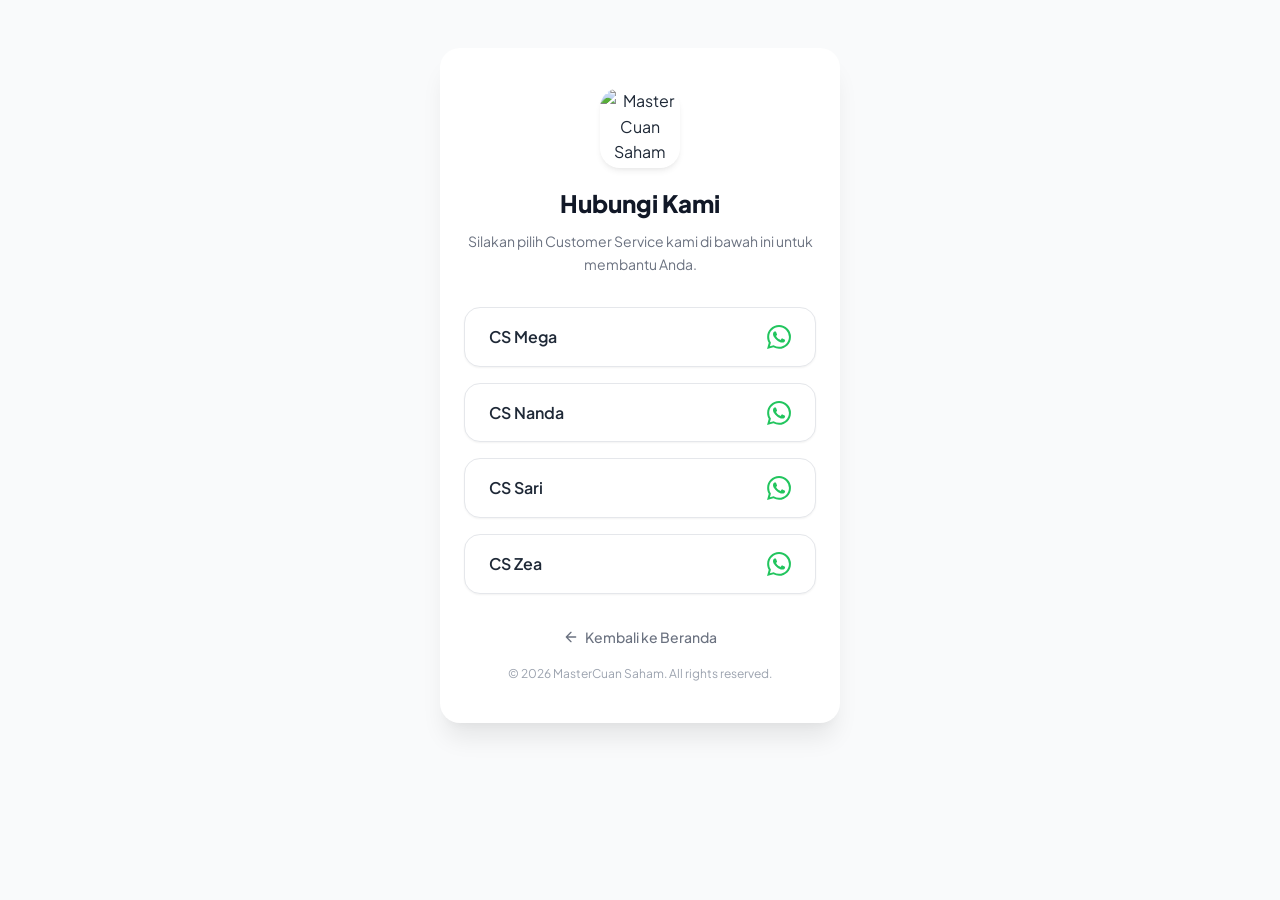
==== contact.html @ 5635d83f "Add files via upload" ====
<!DOCTYPE html>
<html lang="id">

<head>
    <meta charset="UTF-8" />
    <meta name="viewport" content="width=device-width, initial-scale=1.0" />
    <title>Pilih CS MasterCuan Saham</title>
    <meta name="description" content="Hubungi Customer Service MasterCuan Saham untuk bantuan lebih lanjut." />
    <link rel="preconnect" href="https://fonts.googleapis.com" />
    <link rel="preconnect" href="https://fonts.gstatic.com" crossorigin />
    <link href="https://fonts.googleapis.com/css2?family=Inter:wght@400;500;600;700;800;900&family=Plus+Jakarta+Sans:wght@400;500;600;700;800&display=swap" rel="stylesheet" />
    <link rel="stylesheet" href="style.css" />
    <link rel="icon" type="image/png" href="assets/logo.png" />
    
    <style>
        body {
            background-color: var(--c-gray-50);
            display: flex;
            flex-direction: column;
            align-items: center;
            min-height: 100vh;
            padding: var(--space-8) var(--space-4);
        }
        
        .bridge-container {
            width: 100%;
            max-width: 400px;
            display: flex;
            flex-direction: column;
            align-items: center;
            text-align: center;
            background: var(--c-white);
            padding: var(--space-10) var(--space-6);
            border-radius: var(--radius-2xl);
            box-shadow: var(--shadow-xl);
            margin-top: var(--space-4);
        }

        .bridge-logo {
            width: 80px;
            height: 80px;
            object-fit: cover;
            border-radius: var(--radius-2xl);
            margin-bottom: var(--space-4);
            box-shadow: var(--shadow-md);
        }

        .bridge-title {
            font-size: var(--fs-2xl);
            font-weight: 800;
            color: var(--c-gray-900);
            margin-bottom: var(--space-2);
        }

        .bridge-subtitle {
            font-size: var(--fs-sm);
            color: var(--c-gray-500);
            margin-bottom: var(--space-8);
        }

        .cs-links {
            width: 100%;
            display: flex;
            flex-direction: column;
            gap: var(--space-4);
        }

        .cs-btn {
            display: flex;
            align-items: center;
            justify-content: space-between;
            width: 100%;
            padding: var(--space-4) var(--space-6);
            background: var(--c-white);
            border: 1.5px solid var(--c-gray-200);
            border-radius: var(--radius-xl);
            color: var(--c-gray-800);
            font-weight: 600;
            font-size: var(--fs-base);
            text-decoration: none;
            transition: all var(--duration-normal) var(--ease-out);
            box-shadow: var(--shadow-sm);
        }

        .cs-btn:hover {
            border-color: var(--c-red-600);
            background: var(--c-red-50);
            color: var(--c-red-600);
            transform: translateY(-2px);
            box-shadow: var(--shadow-md);
        }

        .cs-btn svg {
            color: var(--c-green-500);
        }
        
        .cs-btn:hover svg {
            color: var(--c-red-600);
        }
    </style>
</head>

<body>
    <div class="bridge-container">
        <img src="assets/logo.png" alt="Master Cuan Saham Logo" class="bridge-logo" />
        
        <h1 class="bridge-title">Hubungi Kami</h1>
        <p class="bridge-subtitle">Silakan pilih Customer Service kami di bawah ini untuk membantu Anda.</p>
        
        <div class="cs-links">
            <a href="https://wa.link/639zbj" target="_blank" class="cs-btn">
                <span>CS Mega</span>
                <svg width="24" height="24" viewBox="0 0 24 24" fill="currentColor">
                    <path d="M17.472 14.382c-.297-.149-1.758-.867-2.03-.967-.273-.099-.471-.148-.67.15-.197.297-.767.966-.94 1.164-.173.199-.347.223-.644.075-.297-.15-1.255-.463-2.39-1.475-.883-.788-1.48-1.761-1.653-2.059-.173-.297-.018-.458.13-.606.134-.133.298-.347.446-.52.149-.174.198-.298.298-.497.099-.198.05-.371-.025-.52-.075-.149-.669-1.612-.916-2.207-.242-.579-.487-.5-.669-.51-.173-.008-.371-.01-.57-.01-.198 0-.52.074-.792.372-.272.297-1.04 1.016-1.04 2.479 0 1.462 1.065 2.875 1.213 3.074.149.198 2.096 3.2 5.077 4.487.709.306 1.262.489 1.694.625.712.227 1.36.195 1.871.118.571-.085 1.758-.719 2.006-1.413.248-.694.248-1.289.173-1.413-.074-.124-.272-.198-.57-.347m-5.421 7.403h-.004a9.87 9.87 0 01-5.031-1.378l-.361-.214-3.741.982.998-3.648-.235-.374a9.86 9.86 0 01-1.51-5.26c.001-5.45 4.436-9.884 9.888-9.884 2.64 0 5.122 1.03 6.988 2.898a9.825 9.825 0 012.893 6.994c-.003 5.45-4.437 9.884-9.885 9.884m8.413-18.297A11.815 11.815 0 0012.05 0C5.495 0 .16 5.335.157 11.892c0 2.096.547 4.142 1.588 5.945L.057 24l6.305-1.654a11.882 11.882 0 005.683 1.448h.005c6.554 0 11.89-5.335 11.893-11.893a11.821 11.821 0 00-3.48-8.413z"/>
                </svg>
            </a>
            
            <a href="https://wa.link/aaaaxc" target="_blank" class="cs-btn">
                <span>CS Nanda</span>
                <svg width="24" height="24" viewBox="0 0 24 24" fill="currentColor">
                    <path d="M17.472 14.382c-.297-.149-1.758-.867-2.03-.967-.273-.099-.471-.148-.67.15-.197.297-.767.966-.94 1.164-.173.199-.347.223-.644.075-.297-.15-1.255-.463-2.39-1.475-.883-.788-1.48-1.761-1.653-2.059-.173-.297-.018-.458.13-.606.134-.133.298-.347.446-.52.149-.174.198-.298.298-.497.099-.198.05-.371-.025-.52-.075-.149-.669-1.612-.916-2.207-.242-.579-.487-.5-.669-.51-.173-.008-.371-.01-.57-.01-.198 0-.52.074-.792.372-.272.297-1.04 1.016-1.04 2.479 0 1.462 1.065 2.875 1.213 3.074.149.198 2.096 3.2 5.077 4.487.709.306 1.262.489 1.694.625.712.227 1.36.195 1.871.118.571-.085 1.758-.719 2.006-1.413.248-.694.248-1.289.173-1.413-.074-.124-.272-.198-.57-.347m-5.421 7.403h-.004a9.87 9.87 0 01-5.031-1.378l-.361-.214-3.741.982.998-3.648-.235-.374a9.86 9.86 0 01-1.51-5.26c.001-5.45 4.436-9.884 9.888-9.884 2.64 0 5.122 1.03 6.988 2.898a9.825 9.825 0 012.893 6.994c-.003 5.45-4.437 9.884-9.885 9.884m8.413-18.297A11.815 11.815 0 0012.05 0C5.495 0 .16 5.335.157 11.892c0 2.096.547 4.142 1.588 5.945L.057 24l6.305-1.654a11.882 11.882 0 005.683 1.448h.005c6.554 0 11.89-5.335 11.893-11.893a11.821 11.821 0 00-3.48-8.413z"/>
                </svg>
            </a>

            <a href="https://wa.link/y5vlxj" target="_blank" class="cs-btn">
                <span>CS Sari</span>
                <svg width="24" height="24" viewBox="0 0 24 24" fill="currentColor">
                    <path d="M17.472 14.382c-.297-.149-1.758-.867-2.03-.967-.273-.099-.471-.148-.67.15-.197.297-.767.966-.94 1.164-.173.199-.347.223-.644.075-.297-.15-1.255-.463-2.39-1.475-.883-.788-1.48-1.761-1.653-2.059-.173-.297-.018-.458.13-.606.134-.133.298-.347.446-.52.149-.174.198-.298.298-.497.099-.198.05-.371-.025-.52-.075-.149-.669-1.612-.916-2.207-.242-.579-.487-.5-.669-.51-.173-.008-.371-.01-.57-.01-.198 0-.52.074-.792.372-.272.297-1.04 1.016-1.04 2.479 0 1.462 1.065 2.875 1.213 3.074.149.198 2.096 3.2 5.077 4.487.709.306 1.262.489 1.694.625.712.227 1.36.195 1.871.118.571-.085 1.758-.719 2.006-1.413.248-.694.248-1.289.173-1.413-.074-.124-.272-.198-.57-.347m-5.421 7.403h-.004a9.87 9.87 0 01-5.031-1.378l-.361-.214-3.741.982.998-3.648-.235-.374a9.86 9.86 0 01-1.51-5.26c.001-5.45 4.436-9.884 9.888-9.884 2.64 0 5.122 1.03 6.988 2.898a9.825 9.825 0 012.893 6.994c-.003 5.45-4.437 9.884-9.885 9.884m8.413-18.297A11.815 11.815 0 0012.05 0C5.495 0 .16 5.335.157 11.892c0 2.096.547 4.142 1.588 5.945L.057 24l6.305-1.654a11.882 11.882 0 005.683 1.448h.005c6.554 0 11.89-5.335 11.893-11.893a11.821 11.821 0 00-3.48-8.413z"/>
                </svg>
            </a>
            
            <a href="https://wa.link/atp29m" target="_blank" class="cs-btn">
                <span>CS Zea</span>
                <svg width="24" height="24" viewBox="0 0 24 24" fill="currentColor">
                    <path d="M17.472 14.382c-.297-.149-1.758-.867-2.03-.967-.273-.099-.471-.148-.67.15-.197.297-.767.966-.94 1.164-.173.199-.347.223-.644.075-.297-.15-1.255-.463-2.39-1.475-.883-.788-1.48-1.761-1.653-2.059-.173-.297-.018-.458.13-.606.134-.133.298-.347.446-.52.149-.174.198-.298.298-.497.099-.198.05-.371-.025-.52-.075-.149-.669-1.612-.916-2.207-.242-.579-.487-.5-.669-.51-.173-.008-.371-.01-.57-.01-.198 0-.52.074-.792.372-.272.297-1.04 1.016-1.04 2.479 0 1.462 1.065 2.875 1.213 3.074.149.198 2.096 3.2 5.077 4.487.709.306 1.262.489 1.694.625.712.227 1.36.195 1.871.118.571-.085 1.758-.719 2.006-1.413.248-.694.248-1.289.173-1.413-.074-.124-.272-.198-.57-.347m-5.421 7.403h-.004a9.87 9.87 0 01-5.031-1.378l-.361-.214-3.741.982.998-3.648-.235-.374a9.86 9.86 0 01-1.51-5.26c.001-5.45 4.436-9.884 9.888-9.884 2.64 0 5.122 1.03 6.988 2.898a9.825 9.825 0 012.893 6.994c-.003 5.45-4.437 9.884-9.885 9.884m8.413-18.297A11.815 11.815 0 0012.05 0C5.495 0 .16 5.335.157 11.892c0 2.096.547 4.142 1.588 5.945L.057 24l6.305-1.654a11.882 11.882 0 005.683 1.448h.005c6.554 0 11.89-5.335 11.893-11.893a11.821 11.821 0 00-3.48-8.413z"/>
                </svg>
            </a>
        </div>
        
        <div style="margin-top: var(--space-8); display: flex; flex-direction: column; align-items: center; gap: var(--space-4);">
            <a href="index.html" style="font-size: var(--fs-sm); color: var(--c-gray-500); font-weight: 500; text-decoration: none; display: inline-flex; align-items: center; gap: 6px;">
                <svg width="16" height="16" viewBox="0 0 24 24" fill="none" stroke="currentColor" stroke-width="2" stroke-linecap="round" stroke-linejoin="round"><path d="M19 12H5M12 19l-7-7 7-7"/></svg>
                Kembali ke Beranda
            </a>
            <div style="font-size: var(--fs-xs); color: var(--c-gray-400);">
                &copy; 2026 MasterCuan Saham. All rights reserved.
            </div>
        </div>
    </div>
</body>
</html>
---- style.css ----
/* =============================================
   MASTERCUAN SAHAM — DESIGN SYSTEM & STYLES
   ============================================= */

/* ---- CSS Variables / Design Tokens ---- */
:root {
    /* Colors */
    --c-red-50: #fae7ea;
    --c-red-100: #f5ced5;
    --c-red-200: #eba0b1;
    --c-red-500: #d1264c;
    --c-red-600: #c2143c;
    --c-red-700: #a00b2c;
    --c-red-800: #810620;
    --c-red-900: #620215;

    --c-gray-50: #F9FAFB;
    --c-gray-100: #F3F4F6;
    --c-gray-200: #E5E7EB;
    --c-gray-300: #D1D5DB;
    --c-gray-400: #9CA3AF;
    --c-gray-500: #6B7280;
    --c-gray-600: #4B5563;
    --c-gray-700: #374151;
    --c-gray-800: #1F2937;
    --c-gray-900: #111827;
    --c-gray-950: #0B0F19;

    --c-green-500: #22C55E;
    --c-blue-500: #3B82F6;
    --c-blue-600: #2563EB;
    --c-purple-500: #8B5CF6;
    --c-yellow-400: #FBBF24;

    --c-white: #FFFFFF;
    --c-black: #000000;

    /* Typography */
    --font-primary: 'Plus Jakarta Sans', 'Inter', -apple-system, BlinkMacSystemFont, sans-serif;
    --font-mono: 'JetBrains Mono', 'Fira Code', monospace;

    --fs-xs: 0.75rem;
    --fs-sm: 0.875rem;
    --fs-base: 1rem;
    --fs-lg: 1.125rem;
    --fs-xl: 1.25rem;
    --fs-2xl: 1.5rem;
    --fs-3xl: 1.875rem;
    --fs-4xl: 2.25rem;
    --fs-5xl: 3rem;
    --fs-6xl: 3.75rem;

    /* Spacing */
    --space-1: 0.25rem;
    --space-2: 0.5rem;
    --space-3: 0.75rem;
    --space-4: 1rem;
    --space-5: 1.25rem;
    --space-6: 1.5rem;
    --space-8: 2rem;
    --space-10: 2.5rem;
    --space-12: 3rem;
    --space-16: 4rem;
    --space-20: 5rem;
    --space-24: 6rem;

    /* Border Radius */
    --radius-sm: 0.375rem;
    --radius-md: 0.5rem;
    --radius-lg: 0.75rem;
    --radius-xl: 1rem;
    --radius-2xl: 1.25rem;
    --radius-3xl: 1.5rem;
    --radius-full: 9999px;

    /* Shadows */
    --shadow-sm: 0 1px 2px rgba(0,0,0,0.05);
    --shadow-md: 0 4px 6px -1px rgba(0,0,0,0.07), 0 2px 4px -2px rgba(0,0,0,0.05);
    --shadow-lg: 0 10px 15px -3px rgba(0,0,0,0.08), 0 4px 6px -4px rgba(0,0,0,0.04);
    --shadow-xl: 0 20px 25px -5px rgba(0,0,0,0.08), 0 8px 10px -6px rgba(0,0,0,0.04);
    --shadow-2xl: 0 25px 50px -12px rgba(0,0,0,0.15);
    --shadow-red: 0 8px 30px -4px rgba(194, 20, 60, 0.3);
    --shadow-card: 0 1px 3px rgba(0,0,0,0.04), 0 8px 24px rgba(0,0,0,0.06);

    /* Transitions */
    --ease-out: cubic-bezier(0.16, 1, 0.3, 1);
    --ease-spring: cubic-bezier(0.34, 1.56, 0.64, 1);
    --duration-fast: 150ms;
    --duration-normal: 300ms;
    --duration-slow: 500ms;

    /* Z-index */
    --z-nav: 100;
    --z-floating: 50;
    --z-modal: 200;
}

/* ---- Reset & Base ---- */
*, *::before, *::after {
    margin: 0;
    padding: 0;
    box-sizing: border-box;
}

html {
    scroll-behavior: smooth;
    -webkit-font-smoothing: antialiased;
    -moz-osx-font-smoothing: grayscale;
    scroll-padding-top: 80px;
}

body {
    font-family: var(--font-primary);
    font-size: var(--fs-base);
    line-height: 1.6;
    color: var(--c-gray-800);
    background-color: var(--c-white);
    overflow-x: hidden;
}

img {
    max-width: 100%;
    height: auto;
    display: block;
}

a {
    text-decoration: none;
    color: inherit;
    transition: color var(--duration-fast) var(--ease-out);
}

ul {
    list-style: none;
}

button {
    border: none;
    background: none;
    cursor: pointer;
    font-family: inherit;
}

/* ---- Utilities ---- */
.container {
    width: 100%;
    max-width: 1200px;
    margin: 0 auto;
    padding: 0 var(--space-6);
}

.text-gradient {
    background: linear-gradient(135deg, var(--c-red-600), var(--c-red-500), #F97316);
    -webkit-background-clip: text;
    -webkit-text-fill-color: transparent;
    background-clip: text;
}

.text-gradient-light {
    background: linear-gradient(135deg, #e1728e, #FDE68A);
    -webkit-background-clip: text;
    -webkit-text-fill-color: transparent;
    background-clip: text;
}

.text-red {
    color: var(--c-red-600);
}

.text-nowrap {
    white-space: nowrap;
}

/* ---- Buttons ---- */
.btn {
    display: inline-flex;
    align-items: center;
    gap: var(--space-2);
    font-weight: 600;
    font-size: var(--fs-sm);
    padding: 0.625rem 1.25rem;
    border-radius: var(--radius-lg);
    transition: all var(--duration-normal) var(--ease-out);
    cursor: pointer;
    border: 1.5px solid transparent;
    white-space: nowrap;
    position: relative;
    overflow: hidden;
}

.btn-primary {
    background: linear-gradient(135deg, var(--c-red-600), var(--c-red-700));
    color: var(--c-white);
    box-shadow: var(--shadow-red);
}

.btn-primary:hover {
    background: linear-gradient(135deg, var(--c-red-500), var(--c-red-600));
    transform: translateY(-2px);
    box-shadow: 0 12px 35px -6px rgba(194, 20, 60, 0.4);
}

.btn-primary:active {
    transform: translateY(0);
}

.btn-ghost {
    background: transparent;
    color: var(--c-gray-700);
    border-color: var(--c-gray-200);
}

.btn-ghost:hover {
    background: var(--c-gray-50);
    border-color: var(--c-gray-300);
    transform: translateY(-1px);
}

.btn-white {
    background: var(--c-white);
    color: var(--c-red-600);
    font-weight: 700;
    box-shadow: var(--shadow-lg);
}

.btn-white:hover {
    background: var(--c-red-50);
    transform: translateY(-2px);
    box-shadow: var(--shadow-xl);
}

.btn-outline-white {
    background: transparent;
    color: var(--c-white);
    border-color: rgba(255,255,255,0.3);
}

.btn-outline-white:hover {
    background: rgba(255,255,255,0.1);
    border-color: rgba(255,255,255,0.5);
    transform: translateY(-1px);
}

.btn-lg {
    padding: 0.875rem 1.75rem;
    font-size: var(--fs-base);
    border-radius: var(--radius-xl);
}

/* ---- Section Utilities ---- */
.section-header {
    text-align: center;
    max-width: 640px;
    margin: 0 auto var(--space-16);
}

.section-badge {
    display: inline-flex;
    align-items: center;
    gap: var(--space-2);
    padding: 0.375rem 1rem;
    background: var(--c-red-50);
    color: var(--c-red-600);
    font-size: var(--fs-xs);
    font-weight: 700;
    text-transform: uppercase;
    letter-spacing: 0.08em;
    border-radius: var(--radius-full);
    margin-bottom: var(--space-4);
    border: 1px solid var(--c-red-100);
}

.section-badge-dark {
    background: rgba(255,255,255,0.1);
    color: rgba(255,255,255,0.9);
    border-color: rgba(255,255,255,0.15);
}

.section-title {
    font-size: var(--fs-4xl);
    font-weight: 800;
    line-height: 1.2;
    color: var(--c-gray-900);
    margin-bottom: var(--space-4);
    letter-spacing: -0.02em;
}

.section-title-light {
    color: var(--c-white);
}

.section-subtitle {
    font-size: var(--fs-lg);
    color: var(--c-gray-500);
    line-height: 1.7;
}

.section-subtitle-light {
    color: rgba(255,255,255,0.6);
}

.section-subtitle-left {
    text-align: left;
}

/* ---- Animations ---- */
.animate-fade-up {
    opacity: 0;
    transform: translateY(30px);
    transition: opacity 0.7s var(--ease-out), transform 0.7s var(--ease-out);
}

.animate-fade-up.animated {
    opacity: 1;
    transform: translateY(0);
}

.delay-1 { transition-delay: 0.1s; }
.delay-2 { transition-delay: 0.2s; }
.delay-3 { transition-delay: 0.3s; }
.delay-4 { transition-delay: 0.4s; }
.delay-5 { transition-delay: 0.5s; }

@keyframes float {
    0%, 100% { transform: translateY(0); }
    50% { transform: translateY(-12px); }
}

@keyframes pulse-glow {
    0%, 100% { opacity: 0.4; transform: scale(1); }
    50% { opacity: 0.7; transform: scale(1.05); }
}

@keyframes slideInLeft {
    from { opacity: 0; transform: translateX(-30px); }
    to { opacity: 1; transform: translateX(0); }
}

@keyframes slideInRight {
    from { opacity: 0; transform: translateX(30px); }
    to { opacity: 1; transform: translateX(0); }
}

/* =============================================
   NAVBAR
   ============================================= */
.navbar {
    position: fixed;
    top: 0;
    left: 0;
    right: 0;
    z-index: var(--z-nav);
    padding: var(--space-4) 0;
    transition: all var(--duration-normal) var(--ease-out);
    background: transparent;
}

.navbar.scrolled {
    background: rgba(255,255,255,0.85);
    backdrop-filter: blur(20px) saturate(180%);
    -webkit-backdrop-filter: blur(20px) saturate(180%);
    border-bottom: 1px solid rgba(0,0,0,0.05);
    padding: var(--space-3) 0;
    box-shadow: var(--shadow-sm);
}

.nav-container {
    display: flex;
    align-items: center;
    justify-content: space-between;
    gap: var(--space-8);
}

.logo {
    display: flex;
    align-items: center;
    gap: var(--space-3);
    z-index: 10;
}

.logo-icon {
    flex-shrink: 0;
}

.logo-text {
    font-size: var(--fs-xl);
    font-weight: 800;
    color: var(--c-gray-900);
    letter-spacing: -0.02em;
}

.logo-text-light {
    color: var(--c-white);
}

.logo-accent {
    color: var(--c-red-600);
}

.nav-links {
    display: flex;
    align-items: center;
    gap: var(--space-1);
}

.nav-links a {
    padding: 0.5rem 0.875rem;
    font-size: var(--fs-sm);
    font-weight: 500;
    color: var(--c-gray-600);
    border-radius: var(--radius-md);
    transition: all var(--duration-fast) var(--ease-out);
}

.nav-links a:hover {
    color: var(--c-gray-900);
    background: var(--c-gray-50);
}

.nav-dropdown {
    position: relative;
}

.nav-dropdown > a {
    display: inline-flex;
    align-items: center;
    gap: 4px;
}

.dropdown-menu {
    position: absolute;
    top: 100%;
    left: 0;
    min-width: 200px;
    background: var(--c-white);
    border: 1px solid var(--c-gray-100);
    border-radius: var(--radius-lg);
    box-shadow: var(--shadow-lg);
    padding: var(--space-2) 0;
    opacity: 0;
    visibility: hidden;
    transform: translateY(10px);
    transition: all var(--duration-fast) var(--ease-out);
    z-index: 110;
}

.nav-dropdown:hover .dropdown-menu {
    opacity: 1;
    visibility: visible;
    transform: translateY(0);
}

.dropdown-menu li {
    display: block;
}

.dropdown-menu a {
    display: block;
    padding: var(--space-2) var(--space-4);
    color: var(--c-gray-600);
    font-weight: 500;
}

.dropdown-menu a:hover {
    color: var(--c-red-600);
    background: var(--c-red-50);
}

.nav-cta {
    flex-shrink: 0;
}

.mobile-toggle {
    display: none;
    flex-direction: column;
    gap: 5px;
    width: 24px;
    padding: 3px 0;
    z-index: 10;
}

.mobile-toggle span {
    display: block;
    width: 100%;
    height: 2px;
    background: var(--c-gray-700);
    border-radius: 2px;
    transition: all var(--duration-normal) var(--ease-out);
}

.mobile-toggle.active span:nth-child(1) {
    transform: rotate(45deg) translate(5px, 5px);
}
.mobile-toggle.active span:nth-child(2) {
    opacity: 0;
}
.mobile-toggle.active span:nth-child(3) {
    transform: rotate(-45deg) translate(5px, -5px);
}

/* =============================================
   HERO
   ============================================= */
.hero {
    position: relative;
    padding: 10rem 0 6rem;
    overflow: hidden;
    background: linear-gradient(180deg, var(--c-gray-50) 0%, var(--c-white) 100%);
    min-height: 100vh;
    display: flex;
    align-items: center;
}

.hero-bg-elements {
    position: absolute;
    inset: 0;
    pointer-events: none;
    overflow: hidden;
}

.hero-grid-pattern {
    position: absolute;
    inset: 0;
    background-image:
        linear-gradient(rgba(0,0,0,0.025) 1px, transparent 1px),
        linear-gradient(90deg, rgba(0,0,0,0.025) 1px, transparent 1px);
    background-size: 60px 60px;
    mask-image: radial-gradient(ellipse 80% 70% at 50% 40%, black 30%, transparent 100%);
    -webkit-mask-image: radial-gradient(ellipse 80% 70% at 50% 40%, black 30%, transparent 100%);
}

.hero-glow {
    position: absolute;
    border-radius: 50%;
    filter: blur(100px);
    animation: pulse-glow 6s ease-in-out infinite;
}

.hero-glow-1 {
    width: 500px;
    height: 500px;
    background: radial-gradient(circle, rgba(194, 20, 60,0.08), transparent 70%);
    top: -100px;
    right: -100px;
}

.hero-glow-2 {
    width: 400px;
    height: 400px;
    background: radial-gradient(circle, rgba(59,130,246,0.06), transparent 70%);
    bottom: -50px;
    left: -100px;
    animation-delay: 3s;
}

.hero-container {
    display: grid;
    grid-template-columns: 1fr 1fr;
    gap: var(--space-16);
    align-items: end;
    position: relative;
}

.hero-badge {
    display: inline-flex;
    align-items: center;
    gap: var(--space-2);
    padding: 0.5rem 1rem 0.5rem 0.75rem;
    background: var(--c-white);
    border: 1px solid var(--c-gray-200);
    border-radius: var(--radius-full);
    font-size: var(--fs-sm);
    font-weight: 600;
    color: var(--c-gray-700);
    box-shadow: var(--shadow-sm);
    margin-bottom: var(--space-6);
    width: fit-content;
}

.badge-dot {
    width: 8px;
    height: 8px;
    background: var(--c-green-500);
    border-radius: 50%;
    animation: pulse-glow 2s ease-in-out infinite;
}

.hero-title {
    font-size: clamp(2.5rem, 5vw, var(--fs-6xl));
    font-weight: 900;
    line-height: 1.1;
    color: var(--c-gray-900);
    margin-bottom: var(--space-6);
    letter-spacing: -0.03em;
}

.hero-subtitle {
    font-size: var(--fs-lg);
    color: var(--c-gray-500);
    line-height: 1.7;
    margin-bottom: var(--space-8);
    max-width: 520px;
}

.hero-actions {
    display: flex;
    gap: var(--space-4);
    margin-bottom: 0;
    flex-wrap: wrap;
}

.hero-stats {
    display: flex;
    align-items: center;
    gap: var(--space-8);
    padding: var(--space-6);
    background: var(--c-white);
    border: 1px solid var(--c-gray-100);
    border-radius: var(--radius-2xl);
    box-shadow: var(--shadow-card);
    width: fit-content;
}

.stat-item {
    display: flex;
    flex-direction: column;
}

.stat-number {
    font-size: var(--fs-3xl);
    font-weight: 800;
    color: var(--c-gray-900);
    line-height: 1;
    letter-spacing: -0.02em;
}

.stat-suffix {
    font-size: var(--fs-2xl);
    font-weight: 800;
    color: var(--c-red-600);
}

.stat-label {
    font-size: var(--fs-xs);
    color: var(--c-gray-400);
    font-weight: 500;
    margin-top: var(--space-1);
    text-transform: uppercase;
    letter-spacing: 0.05em;
}

.stat-divider {
    width: 1px;
    height: 40px;
    background: var(--c-gray-200);
}

/* Hero Visual */
.hero-visual {
    position: relative;
    display: flex;
    justify-content: center;
    align-items: flex-end;
}

.hero-image-wrapper {
    position: relative;
    width: 100%;
    max-width: 480px;
}

.hero-image-glow {
    position: absolute;
    inset: 10%;
    background: radial-gradient(circle, rgba(194, 20, 60,0.12) 0%, transparent 70%);
    filter: blur(40px);
    z-index: 0;
}

.hero-image {
    position: relative;
    z-index: 1;
    width: 100%;
    border-radius: var(--radius-3xl);
    object-fit: cover;
}

.floating-card {
    position: absolute;
    display: flex;
    align-items: center;
    gap: var(--space-3);
    padding: var(--space-4);
    background: rgba(255,255,255,0.95);
    backdrop-filter: blur(12px);
    border: 1px solid rgba(0,0,0,0.06);
    border-radius: var(--radius-xl);
    box-shadow: var(--shadow-xl);
    z-index: 2;
    animation: float 5s ease-in-out infinite;
}

.floating-card-1 {
    bottom: 20%;
    left: -15%;
    animation-delay: 0s;
}

.floating-card-2 {
    top: 15%;
    right: -10%;
    animation-delay: 2.5s;
}

.fc-icon {
    width: 40px;
    height: 40px;
    display: flex;
    align-items: center;
    justify-content: center;
    border-radius: var(--radius-lg);
    flex-shrink: 0;
}

.fc-icon-green { background: #DCFCE7; }
.fc-icon-blue { background: #DBEAFE; }

.fc-content {
    display: flex;
    flex-direction: column;
}

.fc-label {
    font-size: var(--fs-xs);
    color: var(--c-gray-400);
    font-weight: 500;
}

.fc-value {
    font-size: var(--fs-sm);
    font-weight: 700;
}

.fc-value-green { color: var(--c-green-500); }
.fc-value-blue { color: var(--c-blue-500); }

/* =============================================
   SOCIAL PROOF BAR
   ============================================= */
.social-proof {
    padding: var(--space-10) 0;
    background: var(--c-white);
    border-top: 1px solid var(--c-gray-100);
    border-bottom: 1px solid var(--c-gray-100);
}

.social-proof .container {
    display: flex;
    flex-direction: column;
    align-items: center;
    gap: var(--space-6);
}

.social-proof-text {
    font-size: var(--fs-sm);
    color: var(--c-gray-400);
    font-weight: 500;
    text-transform: uppercase;
    letter-spacing: 0.08em;
}

.proof-logos {
    display: flex;
    align-items: center;
    gap: var(--space-10);
    flex-wrap: wrap;
    justify-content: center;
}

.proof-item {
    display: flex;
    align-items: center;
    gap: var(--space-2);
    color: var(--c-gray-400);
    font-size: var(--fs-sm);
    font-weight: 600;
    transition: color var(--duration-fast) var(--ease-out);
}

.proof-item:hover {
    color: var(--c-gray-600);
}

/* =============================================
   BENEFITS
   ============================================= */
.benefits {
    padding: var(--space-24) 0;
    background: var(--c-white);
}

.benefits-grid {
    display: grid;
    grid-template-columns: repeat(4, 1fr);
    gap: var(--space-6);
    margin-bottom: var(--space-20);
}

.benefit-card {
    padding: var(--space-8);
    background: rgba(156, 163, 175, 0.25); /* 25% grayscale opacity */
    border: 1px solid var(--c-gray-100);
    border-radius: var(--radius-2xl);
    transition: all var(--duration-normal) var(--ease-out);
    position: relative;
    overflow: hidden;
}

.benefit-card::before {
    content: '';
    position: absolute;
    top: 0;
    left: 0;
    right: 0;
    height: 3px;
    background: linear-gradient(90deg, var(--c-red-600), var(--c-red-500));
    opacity: 0;
    transition: opacity var(--duration-normal) var(--ease-out);
}

.benefit-card:hover {
    background: var(--c-white);
    border-color: var(--c-gray-200);
    box-shadow: var(--shadow-xl);
    transform: translateY(-4px);
}

.benefit-card:hover::before {
    opacity: 1;
}

.benefit-icon {
    width: 52px;
    height: 52px;
    display: flex;
    align-items: center;
    justify-content: center;
    background: var(--c-red-50);
    color: var(--c-red-600);
    border-radius: var(--radius-xl);
    margin-bottom: var(--space-5);
    border: 1px solid var(--c-red-100);
}

.benefit-icon-blue {
    background: #EFF6FF;
    color: var(--c-blue-500);
    border-color: #DBEAFE;
}

.benefit-icon-green {
    background: #F0FDF4;
    color: var(--c-green-500);
    border-color: #DCFCE7;
}

.benefit-icon-purple {
    background: #F5F3FF;
    color: var(--c-purple-500);
    border-color: #E9D5FF;
}

.benefit-title {
    font-size: var(--fs-lg);
    font-weight: 700;
    color: var(--c-gray-900);
    margin-bottom: var(--space-3);
    line-height: 1.3;
}

.benefit-desc {
    font-size: var(--fs-sm);
    color: var(--c-gray-500);
    line-height: 1.7;
}

/* Detail Cards */
.benefit-details {
    display: flex;
    flex-direction: column;
    gap: var(--space-8);
}

.detail-card {
    display: grid;
    grid-template-columns: 1fr 1fr;
    gap: var(--space-12);
    align-items: center;
    padding: var(--space-12);
    background: var(--c-gray-50);
    border: 1px solid var(--c-gray-100);
    border-radius: var(--radius-3xl);
    overflow: hidden;
}

.detail-card-reverse {
    direction: rtl;
}

.detail-card-reverse > * {
    direction: ltr;
}

.detail-badge {
    display: inline-flex;
    padding: 0.375rem 0.875rem;
    background: var(--c-red-50);
    color: var(--c-red-600);
    font-size: var(--fs-xs);
    font-weight: 700;
    border-radius: var(--radius-full);
    margin-bottom: var(--space-4);
    text-transform: uppercase;
    letter-spacing: 0.05em;
    border: 1px solid var(--c-red-100);
}

.detail-badge-blue {
    background: #EFF6FF;
    color: var(--c-blue-600);
    border-color: #DBEAFE;
}

.detail-title {
    font-size: var(--fs-3xl);
    font-weight: 800;
    color: var(--c-gray-900);
    margin-bottom: var(--space-4);
    line-height: 1.2;
    letter-spacing: -0.02em;
}

.detail-desc {
    font-size: var(--fs-base);
    color: var(--c-gray-500);
    line-height: 1.7;
    margin-bottom: var(--space-6);
}

.detail-features {
    display: flex;
    flex-direction: column;
    gap: var(--space-3);
}

.detail-features li {
    display: flex;
    align-items: center;
    gap: var(--space-3);
    font-size: var(--fs-sm);
    color: var(--c-gray-700);
    font-weight: 500;
}

.detail-features svg {
    flex-shrink: 0;
}

/* Mockup */
.detail-visual {
    display: flex;
    justify-content: center;
    align-items: center;
}

.detail-mockup {
    width: 100%;
    max-width: 400px;
    background: var(--c-white);
    border: 1px solid var(--c-gray-200);
    border-radius: var(--radius-2xl);
    overflow: hidden;
    box-shadow: var(--shadow-lg);
}

.mockup-header {
    display: flex;
    align-items: center;
    gap: var(--space-3);
    padding: var(--space-4) var(--space-5);
    background: var(--c-gray-50);
    border-bottom: 1px solid var(--c-gray-100);
}

.mockup-dots {
    display: flex;
    gap: 6px;
}

.mockup-dots span {
    width: 10px;
    height: 10px;
    border-radius: 50%;
    background: var(--c-gray-300);
}

.mockup-dots span:first-child { background: #d1264c; }
.mockup-dots span:nth-child(2) { background: #FBBF24; }
.mockup-dots span:last-child { background: #22C55E; }

.mockup-title {
    font-size: var(--fs-xs);
    color: var(--c-gray-500);
    font-weight: 600;
}

.mockup-body {
    padding: var(--space-6);
}

.mockup-chart {
    margin-bottom: var(--space-4);
}

.mockup-chart svg {
    width: 100%;
    height: auto;
}

.mockup-stats {
    display: flex;
    gap: var(--space-4);
}

.ms-item {
    flex: 1;
    display: flex;
    flex-direction: column;
    align-items: center;
    padding: var(--space-3);
    background: var(--c-gray-50);
    border-radius: var(--radius-lg);
}

.ms-label {
    font-size: var(--fs-xs);
    color: var(--c-gray-400);
    font-weight: 600;
}

.ms-val {
    font-size: var(--fs-sm);
    font-weight: 700;
}

.ms-green { color: var(--c-green-500); }
.ms-red { color: var(--c-red-500); }

/* Guarantee Visual */
.guarantee-visual {
    display: flex;
    flex-direction: column;
    align-items: center;
    justify-content: center;
    text-align: center;
    padding: var(--space-12);
}

.guarantee-shield {
    margin-bottom: var(--space-4);
    animation: float 4s ease-in-out infinite;
}

.guarantee-text {
    font-size: var(--fs-2xl);
    font-weight: 800;
    color: var(--c-blue-600);
    margin-bottom: var(--space-1);
}

.guarantee-sub {
    font-size: var(--fs-base);
    color: var(--c-gray-500);
    font-weight: 500;
}

/* =============================================
   SIGNAL
   ============================================= */
.signal {
    padding: var(--space-24) 0;
    background: var(--c-gray-50);
    position: relative;
    overflow: hidden;
}

.signal::before {
    content: '';
    position: absolute;
    inset: 0;
    background-image:
        linear-gradient(rgba(0,0,0,0.02) 1px, transparent 1px),
        linear-gradient(90deg, rgba(0,0,0,0.02) 1px, transparent 1px);
    background-size: 60px 60px;
    pointer-events: none;
}

.signal-grid {
    display: grid;
    grid-template-columns: repeat(4, 1fr);
    gap: var(--space-6);
}

.signal-card {
    padding: var(--space-8);
    background: var(--c-white);
    border: 1px solid var(--c-gray-100);
    border-radius: var(--radius-2xl);
    transition: all var(--duration-normal) var(--ease-out);
}

.signal-card:hover {
    background: var(--c-white);
    border-color: var(--c-gray-200);
    transform: translateY(-4px);
    box-shadow: var(--shadow-xl);
}

.signal-card-header {
    display: flex;
    align-items: center;
    justify-content: space-between;
    margin-bottom: var(--space-5);
}

.signal-icon {
    width: 44px;
    height: 44px;
    display: flex;
    align-items: center;
    justify-content: center;
    border-radius: var(--radius-lg);
}

.signal-icon-red {
    background: var(--c-red-50);
    color: var(--c-red-600);
}

.signal-icon-green {
    background: #F0FDF4;
    color: var(--c-green-500);
}

.signal-icon-yellow {
    background: #FEF3C7;
    color: var(--c-yellow-400);
}

.signal-icon-purple {
    background: #F5F3FF;
    color: var(--c-purple-500);
}

.signal-type {
    font-size: var(--fs-xs);
    color: var(--c-gray-400);
    font-weight: 600;
    text-transform: uppercase;
    letter-spacing: 0.1em;
}

.signal-title {
    font-size: var(--fs-xl);
    font-weight: 700;
    color: var(--c-gray-900);
    margin-bottom: var(--space-3);
    line-height: 1.3;
}

.signal-desc {
    font-size: var(--fs-sm);
    color: var(--c-gray-500);
    line-height: 1.7;
    margin-bottom: var(--space-5);
}

.signal-tag {
    display: inline-flex;
    padding: 0.25rem 0.75rem;
    background: var(--c-gray-50);
    color: var(--c-gray-500);
    font-size: var(--fs-xs);
    font-weight: 600;
    border-radius: var(--radius-full);
    border: 1px solid var(--c-gray-100);
}

/* =============================================
   KURIKULUM
   ============================================= */
/* =============================================
   KURIKULUM
   ============================================= */
.kurikulum {
    padding: var(--space-12) 0 var(--space-24);
    background: linear-gradient(135deg, var(--c-red-600), var(--c-red-800));
}

.kurikulum .section-title { color: var(--c-white); }
.kurikulum .section-title .text-red { color: var(--c-white); }
.kurikulum .section-title span[style] { color: #FDE68A !important; }
.kurikulum .section-subtitle { color: rgba(255,255,255,0.8); }
.kurikulum .section-badge {
    background: rgba(255,255,255,0.1);
    color: rgba(255,255,255,0.9);
    border-color: rgba(255,255,255,0.2);
}
.kurikulum .detail-features li { color: var(--c-white); }
.kurikulum .detail-features svg circle { fill: rgba(255,255,255,0.2); }
.kurikulum .detail-features svg path { stroke: var(--c-white); }

.kurikulum-wrapper {
    display: grid;
    grid-template-columns: 1fr 1.2fr;
    gap: var(--space-16);
    align-items: start;
}

.kurikulum-content {
    position: sticky;
    top: 120px;
}

.kurikulum-modules {
    display: flex;
    flex-direction: column;
    gap: var(--space-4);
}

.module-card {
    display: flex;
    align-items: center;
    gap: var(--space-5);
    padding: var(--space-6);
    background: rgba(255,255,255,0.1);
    border: 1px solid rgba(255,255,255,0.2);
    border-radius: var(--radius-2xl);
    transition: all var(--duration-normal) var(--ease-out);
    cursor: default;
}

.module-card:hover {
    background: rgba(255,255,255,0.15);
    border-color: rgba(255,255,255,0.4);
    box-shadow: 0 10px 25px rgba(0,0,0,0.15);
    transform: translateX(8px);
}

.module-number {
    font-size: var(--fs-3xl);
    font-weight: 900;
    color: rgba(255,255,255,0.2);
    line-height: 1;
    flex-shrink: 0;
    min-width: 48px;
    transition: color var(--duration-normal) var(--ease-out);
}

.module-card:hover .module-number {
    color: var(--c-white);
}

.module-info {
    flex: 1;
}

.module-title {
    font-size: var(--fs-base);
    font-weight: 700;
    color: var(--c-white);
    margin-bottom: var(--space-1);
}

.module-desc {
    font-size: var(--fs-sm);
    color: rgba(255,255,255,0.7);
    line-height: 1.6;
}

.module-arrow {
    flex-shrink: 0;
    color: rgba(255,255,255,0.4);
    transition: all var(--duration-normal) var(--ease-out);
}

.module-card:hover .module-arrow {
    color: var(--c-white);
    transform: translateX(4px);
}

/* Buku Kurikulum styling inside red section */
.kurikulum .detail-title { color: var(--c-white); }
.kurikulum .detail-title .text-red { color: var(--c-white); }
.kurikulum .detail-title span[style] { color: #FDE68A !important; }

/* =============================================
   TESTIMONIALS
   ============================================= */
.testimoni {
    padding: var(--space-24) 0;
    background: var(--c-gray-50);
}

.testimonial-grid {
    display: grid;
    grid-template-columns: repeat(3, 1fr);
    gap: var(--space-6);
}

.testimonial-card {
    padding: var(--space-8);
    background: var(--c-white);
    border: 1px solid var(--c-gray-100);
    border-radius: var(--radius-2xl);
    transition: all var(--duration-normal) var(--ease-out);
    display: flex;
    flex-direction: column;
}

.testimonial-card:hover {
    box-shadow: var(--shadow-xl);
    transform: translateY(-4px);
    border-color: var(--c-gray-200);
}

.testimonial-card-featured {
    background: linear-gradient(135deg, var(--c-red-600), var(--c-red-800));
    border-color: transparent;
}

.testimonial-card-featured:hover {
    border-color: transparent;
}

.testimonial-card-featured .testimonial-quote {
    color: rgba(255,255,255,0.95);
}

.testimonial-card-featured .author-name {
    color: var(--c-white);
}

.testimonial-card-featured .author-role {
    color: rgba(255,255,255,0.6);
}

.testimonial-card-featured .profit-label {
    color: rgba(255,255,255,0.5);
}

.testimonial-card-featured .profit-value {
    color: #FDE68A;
}

.testimonial-header {
    margin-bottom: var(--space-5);
}

.testimonial-rating {
    display: flex;
    gap: 2px;
}

.testimonial-quote {
    font-size: var(--fs-base);
    color: var(--c-gray-600);
    line-height: 1.7;
    margin-bottom: var(--space-6);
    flex: 1;
    font-style: italic;
}

.testimonial-author {
    display: flex;
    align-items: center;
    gap: var(--space-3);
    padding-top: var(--space-5);
    border-top: 1px solid var(--c-gray-100);
}

.testimonial-card-featured .testimonial-author {
    border-top-color: rgba(255,255,255,0.15);
}

.author-avatar {
    width: 44px;
    height: 44px;
    border-radius: var(--radius-full);
    display: flex;
    align-items: center;
    justify-content: center;
    font-size: var(--fs-sm);
    font-weight: 700;
    color: var(--c-white);
    flex-shrink: 0;
}

.author-avatar-1 { background: linear-gradient(135deg, #F59E0B, #D97706); }
.author-avatar-2 { background: linear-gradient(135deg, #F59E0B, #D97706); }
.author-avatar-3 { background: linear-gradient(135deg, #F59E0B, #D97706); }

.author-info {
    display: flex;
    flex-direction: column;
    flex: 1;
}

.author-name {
    font-size: var(--fs-sm);
    font-weight: 700;
    color: var(--c-gray-900);
}

.author-role {
    font-size: var(--fs-xs);
    color: var(--c-gray-400);
}

.author-profit {
    display: flex;
    flex-direction: column;
    align-items: flex-end;
    flex-shrink: 0;
}

.profit-label {
    font-size: 0.65rem;
    color: var(--c-gray-400);
    text-transform: uppercase;
    letter-spacing: 0.05em;
    font-weight: 600;
}

.profit-value {
    font-size: var(--fs-sm);
    font-weight: 800;
    color: var(--c-green-500);
}

/* =============================================
   FINAL CTA
   ============================================= */
.final-cta {
    padding: var(--space-12) 0 var(--space-24);
    background: var(--c-white);
}

.cta-wrapper {
    position: relative;
    padding: var(--space-20) var(--space-12);
    background: var(--c-gray-50);
    border: 1px solid var(--c-gray-100);
    border-radius: var(--radius-3xl);
    overflow: hidden;
    text-align: center;
}

.cta-bg-elements {
    position: absolute;
    inset: 0;
    pointer-events: none;
}

.cta-glow {
    position: absolute;
    border-radius: 50%;
    filter: blur(80px);
}

.cta-glow-1 {
    width: 400px;
    height: 400px;
    background: rgba(194, 20, 60,0.15);
    top: -100px;
    right: -50px;
    animation: pulse-glow 5s ease-in-out infinite;
}

.cta-glow-2 {
    width: 300px;
    height: 300px;
    background: rgba(59,130,246,0.1);
    bottom: -80px;
    left: -50px;
    animation: pulse-glow 5s ease-in-out infinite 2.5s;
}

.cta-content {
    position: relative;
    z-index: 1;
    max-width: 600px;
    margin: 0 auto;
}

.cta-title {
    font-size: var(--fs-4xl);
    font-weight: 800;
    color: #c2143c;
    margin-bottom: var(--space-4);
    line-height: 1.2;
    letter-spacing: -0.02em;
}

.cta-subtitle {
    font-size: var(--fs-lg);
    color: var(--c-gray-600);
    margin-bottom: var(--space-8);
    line-height: 1.7;
}

.btn-wa {
    background: #25D366;
    color: var(--c-white);
    border-color: #25D366;
}

.btn-wa:hover {
    background: #1ebc59;
    color: var(--c-white);
    transform: translateY(-2px);
    box-shadow: 0 10px 20px rgba(37, 211, 102, 0.2);
}

.cta-actions {
    display: flex;
    justify-content: center;
    gap: var(--space-4);
    flex-wrap: wrap;
}

/* =============================================
   FOOTER
   ============================================= */
.footer {
    padding: var(--space-20) 0 var(--space-8);
    background: #c2143c;
    color: rgba(255,255,255,0.9);
}

.footer-grid {
    display: grid;
    grid-template-columns: 1.5fr 1fr 1.5fr;
    gap: var(--space-12);
    margin-bottom: var(--space-12);
}

.footer-brand .logo {
    margin-bottom: var(--space-5);
}

.footer-desc {
    font-size: var(--fs-sm);
    line-height: 1.7;
    margin-bottom: var(--space-6);
    color: rgba(255,255,255,0.75);
}

.footer-social {
    display: flex;
    gap: var(--space-3);
}

.social-link {
    width: 40px;
    height: 40px;
    display: flex;
    align-items: center;
    justify-content: center;
    background: rgba(255,255,255,0.06);
    border: 1px solid rgba(255,255,255,0.1);
    border-radius: var(--radius-lg);
    color: rgba(255,255,255,0.5);
    transition: all var(--duration-fast) var(--ease-out);
}

.social-link:hover {
    background: rgba(255,255,255,0.12);
    color: var(--c-white);
    transform: translateY(-2px);
}

.footer-title {
    font-size: var(--fs-sm);
    font-weight: 700;
    color: var(--c-white);
    margin-bottom: var(--space-5);
    text-transform: uppercase;
    letter-spacing: 0.05em;
}

.footer-links {
    display: flex;
    flex-direction: column;
    gap: var(--space-3);
}

.footer-links a {
    font-size: var(--fs-sm);
    color: rgba(255,255,255,0.75);
    transition: color var(--duration-fast) var(--ease-out);
}

.footer-links a:hover {
    color: var(--c-white);
}

.footer-contact li {
    display: flex;
    align-items: center;
    gap: var(--space-2);
    font-size: var(--fs-sm);
    color: rgba(255,255,255,0.75);
}

.footer-contact svg {
    flex-shrink: 0;
    color: rgba(255,255,255,0.75);
}

.footer-bottom {
    padding-top: var(--space-8);
    border-top: 1px solid rgba(255,255,255,0.06);
    text-align: center;
}

.footer-bottom p {
    font-size: var(--fs-sm);
    color: rgba(255,255,255,0.3);
}

/* =============================================
   PAKET
   ============================================= */
.paket {
    padding: var(--space-8) 0 var(--space-12);
    background: var(--c-white);
}

.paket-wrapper {
    display: grid;
    grid-template-columns: 1fr 1.2fr;
    gap: var(--space-16);
    align-items: center;
    background: var(--c-gray-50);
    padding: var(--space-12);
    border-radius: var(--radius-3xl);
    border: 1px solid var(--c-gray-100);
    box-shadow: var(--shadow-xl);
}

.paket-visual {
    position: relative;
    display: flex;
    justify-content: center;
}

.paket-glow {
    position: absolute;
    width: 300px;
    height: 300px;
    background: radial-gradient(circle, var(--c-red-500) 0%, transparent 70%);
    filter: blur(40px);
    opacity: 0.15;
    z-index: 0;
    top: 50%;
    left: 50%;
    transform: translate(-50%, -50%);
}

.paket-image {
    position: relative;
    z-index: 1;
    max-width: 100%;
    height: auto;
    filter: drop-shadow(0 20px 30px rgba(0,0,0,0.15));
    animation: float 5s ease-in-out infinite;
}

.paket-content {
    display: flex;
    flex-direction: column;
}

.paket-title {
    font-size: var(--fs-4xl);
    font-weight: 800;
    color: var(--c-gray-900);
    margin-bottom: var(--space-4);
    line-height: 1.2;
    letter-spacing: -0.02em;
}

.paket-desc {
    font-size: var(--fs-lg);
    color: var(--c-gray-600);
    line-height: 1.7;
    margin-bottom: var(--space-8);
}

.paket-price-container {
    padding: var(--space-5);
    background: var(--c-white);
    border: 2px solid var(--c-red-100);
    border-radius: var(--radius-xl);
    margin-bottom: var(--space-6);
}

.paket-price-label {
    display: block;
    font-size: var(--fs-sm);
    color: var(--c-red-600);
    font-weight: 700;
    text-transform: uppercase;
    letter-spacing: 0.05em;
    margin-bottom: var(--space-1);
}

.paket-price {
    font-size: var(--fs-5xl);
    font-weight: 900;
    color: var(--c-red-600);
    line-height: 1;
    letter-spacing: -0.02em;
}

.paket-features {
    display: flex;
    flex-direction: column;
    gap: var(--space-4);
    margin-bottom: var(--space-8);
}

.paket-features li {
    display: flex;
    align-items: center;
    gap: var(--space-3);
    font-size: var(--fs-base);
    color: var(--c-gray-700);
    font-weight: 600;
}

.paket-btn {
    width: fit-content;
    padding-left: var(--space-8);
    padding-right: var(--space-8);
}

/* =============================================
   FLOATING WHATSAPP
   ============================================= */
.floating-wa {
    position: fixed;
    bottom: var(--space-6);
    right: var(--space-6);
    width: 56px;
    height: 56px;
    background: #25D366;
    border-radius: var(--radius-full);
    display: flex;
    align-items: center;
    justify-content: center;
    box-shadow: 0 4px 20px rgba(37, 211, 102, 0.35);
    z-index: var(--z-floating);
    transition: all var(--duration-normal) var(--ease-out);
    animation: float 3s ease-in-out infinite;
}

.floating-wa:hover {
    transform: scale(1.1) translateY(-4px);
    box-shadow: 0 8px 30px rgba(37, 211, 102, 0.5);
}

/* =============================================
   RESPONSIVE DESIGN
   ============================================= */

/* Tablet */
@media (max-width: 1024px) {
    .hero-container {
        grid-template-columns: 1fr;
        text-align: center;
        gap: var(--space-12);
    }

    .hero-subtitle {
        max-width: 100%;
        margin-left: auto;
        margin-right: auto;
    }

    .hero-actions {
        justify-content: center;
    }

    .hero-stats {
        margin: 0 auto;
    }

    .hero-badge {
        margin-left: auto;
        margin-right: auto;
    }

    .hero-visual {
        order: -1;
    }

    .hero-image-wrapper {
        max-width: 360px;
    }

    .floating-card-1 {
        left: 0;
        bottom: 10%;
    }

    .floating-card-2 {
        right: 0;
        top: 10%;
    }

    .benefits-grid {
        grid-template-columns: repeat(2, 1fr);
    }

    .signal-grid {
        grid-template-columns: repeat(2, 1fr);
    }

    .detail-card {
        grid-template-columns: 1fr;
        gap: var(--space-8);
    }

    .detail-card-reverse {
        direction: ltr;
    }

    .kurikulum-wrapper {
        grid-template-columns: 1fr;
        gap: var(--space-10);
    }

    .kurikulum-content {
        position: static;
        text-align: center;
    }

    .section-subtitle-left {
        text-align: center;
    }

    .testimonial-grid {
        grid-template-columns: 1fr 1fr;
    }

    .footer-grid {
        grid-template-columns: 1fr 1fr;
        gap: var(--space-8);
    }

    .paket-wrapper {
        grid-template-columns: 1fr;
        text-align: center;
        padding: var(--space-8);
    }
    
    .paket-features li {
        justify-content: center;
    }
    
    .paket-btn {
        margin: 0 auto;
    }
}

/* Mobile */
@media (max-width: 768px) {
    .nav-links,
    .nav-cta {
        display: none;
    }

    .mobile-toggle {
        display: flex;
    }

    /* Mobile menu open */
    .nav-links.mobile-open {
        display: flex;
        flex-direction: column;
        position: fixed;
        top: 0;
        left: 0;
        right: 0;
        bottom: 0;
        background: rgba(255,255,255,0.98);
        backdrop-filter: blur(20px);
        padding: 100px var(--space-6) var(--space-6);
        z-index: 5;
        gap: var(--space-2);
        animation: fadeIn 0.3s var(--ease-out);
    }

    .nav-links.mobile-open a {
        font-size: var(--fs-xl);
        padding: var(--space-4);
    }

    @keyframes fadeIn {
        from { opacity: 0; }
        to { opacity: 1; }
    }

    .hero {
        padding: 8rem 0 4rem;
        min-height: auto;
    }

    .hero-title {
        font-size: clamp(2rem, 8vw, 2.75rem);
    }

    .hero-stats {
        flex-direction: column;
        gap: var(--space-5);
        width: 100%;
    }

    .stat-divider {
        width: 60px;
        height: 1px;
    }

    .stat-item {
        align-items: center;
        text-align: center;
    }

    .benefits-grid {
        grid-template-columns: 1fr;
    }

    .signal-grid {
        grid-template-columns: 1fr;
    }

    .section-title {
        font-size: var(--fs-3xl);
    }

    .testimonial-grid {
        grid-template-columns: 1fr;
    }

    .cta-wrapper {
        padding: var(--space-12) var(--space-6);
    }

    .cta-title {
        font-size: var(--fs-3xl);
    }

    .cta-actions {
        flex-direction: column;
        align-items: center;
    }

    .footer-grid {
        grid-template-columns: 1fr;
        gap: var(--space-8);
    }

    .floating-card {
        display: none;
    }

    .proof-logos {
        gap: var(--space-6);
    }

    .detail-card {
        padding: var(--space-6);
    }

    .detail-title {
        font-size: var(--fs-2xl);
    }
}

@media (max-width: 480px) {
    .container {
        padding: 0 var(--space-4);
    }

    .hero-actions {
        flex-direction: column;
        align-items: stretch;
    }

    .hero-actions .btn {
        justify-content: center;
    }

    .benefit-card {
        padding: var(--space-6);
    }
}

/* Offline Gallery Styles */
.offline-gallery {
    display: grid;
    grid-template-columns: repeat(3, 1fr);
    gap: 1.5rem;
    margin-top: 2.5rem;
}

.offline-img {
    width: 100%;
    aspect-ratio: 4/3;
    object-fit: cover;
    border-radius: 12px;
    box-shadow: 0 4px 6px -1px rgb(0 0 0 / 0.1), 0 2px 4px -2px rgb(0 0 0 / 0.1);
    transition: transform 0.3s ease;
}

.offline-img:hover {
    transform: translateY(-4px);
}

@media (max-width: 768px) {
    .offline-gallery {
        grid-template-columns: 1fr;
    }
}
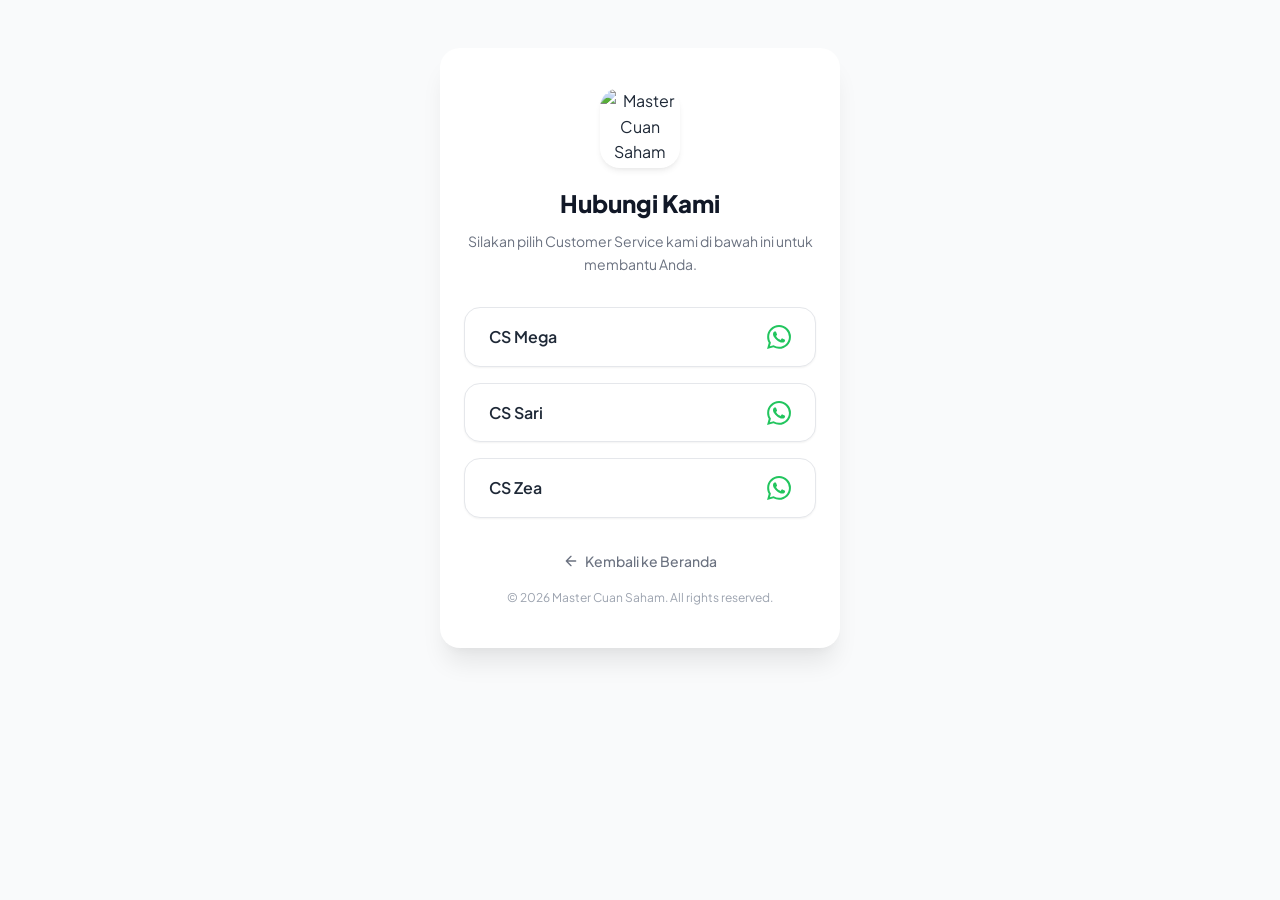
==== commit b4888a00: "Add files via upload" ====
--- a/contact.html
+++ b/contact.html
@@ -4,14 +4,24 @@
 <head>
     <meta charset="UTF-8" />
     <meta name="viewport" content="width=device-width, initial-scale=1.0" />
-    <title>Pilih CS MasterCuan Saham</title>
-    <meta name="description" content="Hubungi Customer Service MasterCuan Saham untuk bantuan lebih lanjut." />
+    <title>Pilih CS Master Cuan Saham</title>
+    <meta name="description" content="Hubungi Customer Service Master Cuan Saham untuk bantuan lebih lanjut." />
+
+    <!-- Open Graph / WhatsApp Preview -->
+    <meta property="og:type" content="website" />
+    <meta property="og:title" content="Pilih CS MasterCuan Saham" />
+    <meta property="og:description" content="Hubungi Customer Service MasterCuan Saham untuk bantuan lebih lanjut." />
+    <meta property="og:image"
+        content="https://blogger.googleusercontent.com/img/b/R29vZ2xl/AVvXsEhQNR9qE_Zs_uzjgh1RHQq6wsAv-OO2H2ZMHrassOqIoRE3a4Bt9OKISIi3rXAd6NYmqzdYJNV8enO94mjxEQohgs2XrYH6_H-ApNMo4JJFYSQ9Slc7kt2H5ZruQ5BPitZG86D0DxTDL7qZHExIN-BhcSWa1qeyINOgFpuxSvHFhf-eWixA72ShG22UkjY/w640-h336-rw/og-image.jpg" />
+    <meta property="og:url" content="https://mastercuansaham.com/contact.html" />
     <link rel="preconnect" href="https://fonts.googleapis.com" />
     <link rel="preconnect" href="https://fonts.gstatic.com" crossorigin />
-    <link href="https://fonts.googleapis.com/css2?family=Inter:wght@400;500;600;700;800;900&family=Plus+Jakarta+Sans:wght@400;500;600;700;800&display=swap" rel="stylesheet" />
+    <link
+        href="https://fonts.googleapis.com/css2?family=Inter:wght@400;500;600;700;800;900&family=Plus+Jakarta+Sans:wght@400;500;600;700;800&display=swap"
+        rel="stylesheet" />
     <link rel="stylesheet" href="style.css" />
     <link rel="icon" type="image/png" href="assets/logo.png" />
-    
+
     <style>
         body {
             background-color: var(--c-gray-50);
@@ -21,7 +31,7 @@
             min-height: 100vh;
             padding: var(--space-8) var(--space-4);
         }
-        
+
         .bridge-container {
             width: 100%;
             max-width: 400px;
@@ -93,7 +103,7 @@
         .cs-btn svg {
             color: var(--c-green-500);
         }
-        
+
         .cs-btn:hover svg {
             color: var(--c-red-600);
         }
@@ -103,49 +113,51 @@
 <body>
     <div class="bridge-container">
         <img src="assets/logo.png" alt="Master Cuan Saham Logo" class="bridge-logo" />
-        
+
         <h1 class="bridge-title">Hubungi Kami</h1>
         <p class="bridge-subtitle">Silakan pilih Customer Service kami di bawah ini untuk membantu Anda.</p>
-        
+
         <div class="cs-links">
             <a href="https://wa.link/639zbj" target="_blank" class="cs-btn">
                 <span>CS Mega</span>
                 <svg width="24" height="24" viewBox="0 0 24 24" fill="currentColor">
-                    <path d="M17.472 14.382c-.297-.149-1.758-.867-2.03-.967-.273-.099-.471-.148-.67.15-.197.297-.767.966-.94 1.164-.173.199-.347.223-.644.075-.297-.15-1.255-.463-2.39-1.475-.883-.788-1.48-1.761-1.653-2.059-.173-.297-.018-.458.13-.606.134-.133.298-.347.446-.52.149-.174.198-.298.298-.497.099-.198.05-.371-.025-.52-.075-.149-.669-1.612-.916-2.207-.242-.579-.487-.5-.669-.51-.173-.008-.371-.01-.57-.01-.198 0-.52.074-.792.372-.272.297-1.04 1.016-1.04 2.479 0 1.462 1.065 2.875 1.213 3.074.149.198 2.096 3.2 5.077 4.487.709.306 1.262.489 1.694.625.712.227 1.36.195 1.871.118.571-.085 1.758-.719 2.006-1.413.248-.694.248-1.289.173-1.413-.074-.124-.272-.198-.57-.347m-5.421 7.403h-.004a9.87 9.87 0 01-5.031-1.378l-.361-.214-3.741.982.998-3.648-.235-.374a9.86 9.86 0 01-1.51-5.26c.001-5.45 4.436-9.884 9.888-9.884 2.64 0 5.122 1.03 6.988 2.898a9.825 9.825 0 012.893 6.994c-.003 5.45-4.437 9.884-9.885 9.884m8.413-18.297A11.815 11.815 0 0012.05 0C5.495 0 .16 5.335.157 11.892c0 2.096.547 4.142 1.588 5.945L.057 24l6.305-1.654a11.882 11.882 0 005.683 1.448h.005c6.554 0 11.89-5.335 11.893-11.893a11.821 11.821 0 00-3.48-8.413z"/>
-                </svg>
-            </a>
-            
-            <a href="https://wa.link/aaaaxc" target="_blank" class="cs-btn">
-                <span>CS Nanda</span>
-                <svg width="24" height="24" viewBox="0 0 24 24" fill="currentColor">
-                    <path d="M17.472 14.382c-.297-.149-1.758-.867-2.03-.967-.273-.099-.471-.148-.67.15-.197.297-.767.966-.94 1.164-.173.199-.347.223-.644.075-.297-.15-1.255-.463-2.39-1.475-.883-.788-1.48-1.761-1.653-2.059-.173-.297-.018-.458.13-.606.134-.133.298-.347.446-.52.149-.174.198-.298.298-.497.099-.198.05-.371-.025-.52-.075-.149-.669-1.612-.916-2.207-.242-.579-.487-.5-.669-.51-.173-.008-.371-.01-.57-.01-.198 0-.52.074-.792.372-.272.297-1.04 1.016-1.04 2.479 0 1.462 1.065 2.875 1.213 3.074.149.198 2.096 3.2 5.077 4.487.709.306 1.262.489 1.694.625.712.227 1.36.195 1.871.118.571-.085 1.758-.719 2.006-1.413.248-.694.248-1.289.173-1.413-.074-.124-.272-.198-.57-.347m-5.421 7.403h-.004a9.87 9.87 0 01-5.031-1.378l-.361-.214-3.741.982.998-3.648-.235-.374a9.86 9.86 0 01-1.51-5.26c.001-5.45 4.436-9.884 9.888-9.884 2.64 0 5.122 1.03 6.988 2.898a9.825 9.825 0 012.893 6.994c-.003 5.45-4.437 9.884-9.885 9.884m8.413-18.297A11.815 11.815 0 0012.05 0C5.495 0 .16 5.335.157 11.892c0 2.096.547 4.142 1.588 5.945L.057 24l6.305-1.654a11.882 11.882 0 005.683 1.448h.005c6.554 0 11.89-5.335 11.893-11.893a11.821 11.821 0 00-3.48-8.413z"/>
+                    <path
+                        d="M17.472 14.382c-.297-.149-1.758-.867-2.03-.967-.273-.099-.471-.148-.67.15-.197.297-.767.966-.94 1.164-.173.199-.347.223-.644.075-.297-.15-1.255-.463-2.39-1.475-.883-.788-1.48-1.761-1.653-2.059-.173-.297-.018-.458.13-.606.134-.133.298-.347.446-.52.149-.174.198-.298.298-.497.099-.198.05-.371-.025-.52-.075-.149-.669-1.612-.916-2.207-.242-.579-.487-.5-.669-.51-.173-.008-.371-.01-.57-.01-.198 0-.52.074-.792.372-.272.297-1.04 1.016-1.04 2.479 0 1.462 1.065 2.875 1.213 3.074.149.198 2.096 3.2 5.077 4.487.709.306 1.262.489 1.694.625.712.227 1.36.195 1.871.118.571-.085 1.758-.719 2.006-1.413.248-.694.248-1.289.173-1.413-.074-.124-.272-.198-.57-.347m-5.421 7.403h-.004a9.87 9.87 0 01-5.031-1.378l-.361-.214-3.741.982.998-3.648-.235-.374a9.86 9.86 0 01-1.51-5.26c.001-5.45 4.436-9.884 9.888-9.884 2.64 0 5.122 1.03 6.988 2.898a9.825 9.825 0 012.893 6.994c-.003 5.45-4.437 9.884-9.885 9.884m8.413-18.297A11.815 11.815 0 0012.05 0C5.495 0 .16 5.335.157 11.892c0 2.096.547 4.142 1.588 5.945L.057 24l6.305-1.654a11.882 11.882 0 005.683 1.448h.005c6.554 0 11.89-5.335 11.893-11.893a11.821 11.821 0 00-3.48-8.413z" />
                 </svg>
             </a>
 
             <a href="https://wa.link/y5vlxj" target="_blank" class="cs-btn">
                 <span>CS Sari</span>
                 <svg width="24" height="24" viewBox="0 0 24 24" fill="currentColor">
-                    <path d="M17.472 14.382c-.297-.149-1.758-.867-2.03-.967-.273-.099-.471-.148-.67.15-.197.297-.767.966-.94 1.164-.173.199-.347.223-.644.075-.297-.15-1.255-.463-2.39-1.475-.883-.788-1.48-1.761-1.653-2.059-.173-.297-.018-.458.13-.606.134-.133.298-.347.446-.52.149-.174.198-.298.298-.497.099-.198.05-.371-.025-.52-.075-.149-.669-1.612-.916-2.207-.242-.579-.487-.5-.669-.51-.173-.008-.371-.01-.57-.01-.198 0-.52.074-.792.372-.272.297-1.04 1.016-1.04 2.479 0 1.462 1.065 2.875 1.213 3.074.149.198 2.096 3.2 5.077 4.487.709.306 1.262.489 1.694.625.712.227 1.36.195 1.871.118.571-.085 1.758-.719 2.006-1.413.248-.694.248-1.289.173-1.413-.074-.124-.272-.198-.57-.347m-5.421 7.403h-.004a9.87 9.87 0 01-5.031-1.378l-.361-.214-3.741.982.998-3.648-.235-.374a9.86 9.86 0 01-1.51-5.26c.001-5.45 4.436-9.884 9.888-9.884 2.64 0 5.122 1.03 6.988 2.898a9.825 9.825 0 012.893 6.994c-.003 5.45-4.437 9.884-9.885 9.884m8.413-18.297A11.815 11.815 0 0012.05 0C5.495 0 .16 5.335.157 11.892c0 2.096.547 4.142 1.588 5.945L.057 24l6.305-1.654a11.882 11.882 0 005.683 1.448h.005c6.554 0 11.89-5.335 11.893-11.893a11.821 11.821 0 00-3.48-8.413z"/>
+                    <path
+                        d="M17.472 14.382c-.297-.149-1.758-.867-2.03-.967-.273-.099-.471-.148-.67.15-.197.297-.767.966-.94 1.164-.173.199-.347.223-.644.075-.297-.15-1.255-.463-2.39-1.475-.883-.788-1.48-1.761-1.653-2.059-.173-.297-.018-.458.13-.606.134-.133.298-.347.446-.52.149-.174.198-.298.298-.497.099-.198.05-.371-.025-.52-.075-.149-.669-1.612-.916-2.207-.242-.579-.487-.5-.669-.51-.173-.008-.371-.01-.57-.01-.198 0-.52.074-.792.372-.272.297-1.04 1.016-1.04 2.479 0 1.462 1.065 2.875 1.213 3.074.149.198 2.096 3.2 5.077 4.487.709.306 1.262.489 1.694.625.712.227 1.36.195 1.871.118.571-.085 1.758-.719 2.006-1.413.248-.694.248-1.289.173-1.413-.074-.124-.272-.198-.57-.347m-5.421 7.403h-.004a9.87 9.87 0 01-5.031-1.378l-.361-.214-3.741.982.998-3.648-.235-.374a9.86 9.86 0 01-1.51-5.26c.001-5.45 4.436-9.884 9.888-9.884 2.64 0 5.122 1.03 6.988 2.898a9.825 9.825 0 012.893 6.994c-.003 5.45-4.437 9.884-9.885 9.884m8.413-18.297A11.815 11.815 0 0012.05 0C5.495 0 .16 5.335.157 11.892c0 2.096.547 4.142 1.588 5.945L.057 24l6.305-1.654a11.882 11.882 0 005.683 1.448h.005c6.554 0 11.89-5.335 11.893-11.893a11.821 11.821 0 00-3.48-8.413z" />
                 </svg>
             </a>
-            
+
             <a href="https://wa.link/atp29m" target="_blank" class="cs-btn">
                 <span>CS Zea</span>
                 <svg width="24" height="24" viewBox="0 0 24 24" fill="currentColor">
-                    <path d="M17.472 14.382c-.297-.149-1.758-.867-2.03-.967-.273-.099-.471-.148-.67.15-.197.297-.767.966-.94 1.164-.173.199-.347.223-.644.075-.297-.15-1.255-.463-2.39-1.475-.883-.788-1.48-1.761-1.653-2.059-.173-.297-.018-.458.13-.606.134-.133.298-.347.446-.52.149-.174.198-.298.298-.497.099-.198.05-.371-.025-.52-.075-.149-.669-1.612-.916-2.207-.242-.579-.487-.5-.669-.51-.173-.008-.371-.01-.57-.01-.198 0-.52.074-.792.372-.272.297-1.04 1.016-1.04 2.479 0 1.462 1.065 2.875 1.213 3.074.149.198 2.096 3.2 5.077 4.487.709.306 1.262.489 1.694.625.712.227 1.36.195 1.871.118.571-.085 1.758-.719 2.006-1.413.248-.694.248-1.289.173-1.413-.074-.124-.272-.198-.57-.347m-5.421 7.403h-.004a9.87 9.87 0 01-5.031-1.378l-.361-.214-3.741.982.998-3.648-.235-.374a9.86 9.86 0 01-1.51-5.26c.001-5.45 4.436-9.884 9.888-9.884 2.64 0 5.122 1.03 6.988 2.898a9.825 9.825 0 012.893 6.994c-.003 5.45-4.437 9.884-9.885 9.884m8.413-18.297A11.815 11.815 0 0012.05 0C5.495 0 .16 5.335.157 11.892c0 2.096.547 4.142 1.588 5.945L.057 24l6.305-1.654a11.882 11.882 0 005.683 1.448h.005c6.554 0 11.89-5.335 11.893-11.893a11.821 11.821 0 00-3.48-8.413z"/>
+                    <path
+                        d="M17.472 14.382c-.297-.149-1.758-.867-2.03-.967-.273-.099-.471-.148-.67.15-.197.297-.767.966-.94 1.164-.173.199-.347.223-.644.075-.297-.15-1.255-.463-2.39-1.475-.883-.788-1.48-1.761-1.653-2.059-.173-.297-.018-.458.13-.606.134-.133.298-.347.446-.52.149-.174.198-.298.298-.497.099-.198.05-.371-.025-.52-.075-.149-.669-1.612-.916-2.207-.242-.579-.487-.5-.669-.51-.173-.008-.371-.01-.57-.01-.198 0-.52.074-.792.372-.272.297-1.04 1.016-1.04 2.479 0 1.462 1.065 2.875 1.213 3.074.149.198 2.096 3.2 5.077 4.487.709.306 1.262.489 1.694.625.712.227 1.36.195 1.871.118.571-.085 1.758-.719 2.006-1.413.248-.694.248-1.289.173-1.413-.074-.124-.272-.198-.57-.347m-5.421 7.403h-.004a9.87 9.87 0 01-5.031-1.378l-.361-.214-3.741.982.998-3.648-.235-.374a9.86 9.86 0 01-1.51-5.26c.001-5.45 4.436-9.884 9.888-9.884 2.64 0 5.122 1.03 6.988 2.898a9.825 9.825 0 012.893 6.994c-.003 5.45-4.437 9.884-9.885 9.884m8.413-18.297A11.815 11.815 0 0012.05 0C5.495 0 .16 5.335.157 11.892c0 2.096.547 4.142 1.588 5.945L.057 24l6.305-1.654a11.882 11.882 0 005.683 1.448h.005c6.554 0 11.89-5.335 11.893-11.893a11.821 11.821 0 00-3.48-8.413z" />
                 </svg>
             </a>
         </div>
-        
-        <div style="margin-top: var(--space-8); display: flex; flex-direction: column; align-items: center; gap: var(--space-4);">
-            <a href="index.html" style="font-size: var(--fs-sm); color: var(--c-gray-500); font-weight: 500; text-decoration: none; display: inline-flex; align-items: center; gap: 6px;">
-                <svg width="16" height="16" viewBox="0 0 24 24" fill="none" stroke="currentColor" stroke-width="2" stroke-linecap="round" stroke-linejoin="round"><path d="M19 12H5M12 19l-7-7 7-7"/></svg>
+
+        <div
+            style="margin-top: var(--space-8); display: flex; flex-direction: column; align-items: center; gap: var(--space-4);">
+            <a href="https://mastercuansaham.com/"
+                style="font-size: var(--fs-sm); color: var(--c-gray-500); font-weight: 500; text-decoration: none; display: inline-flex; align-items: center; gap: 6px;">
+                <svg width="16" height="16" viewBox="0 0 24 24" fill="none" stroke="currentColor" stroke-width="2"
+                    stroke-linecap="round" stroke-linejoin="round">
+                    <path d="M19 12H5M12 19l-7-7 7-7" />
+                </svg>
                 Kembali ke Beranda
             </a>
             <div style="font-size: var(--fs-xs); color: var(--c-gray-400);">
-                &copy; 2026 MasterCuan Saham. All rights reserved.
+                &copy; 2026 Master Cuan Saham. All rights reserved.
             </div>
         </div>
     </div>
 </body>
-</html>
+
+</html>
